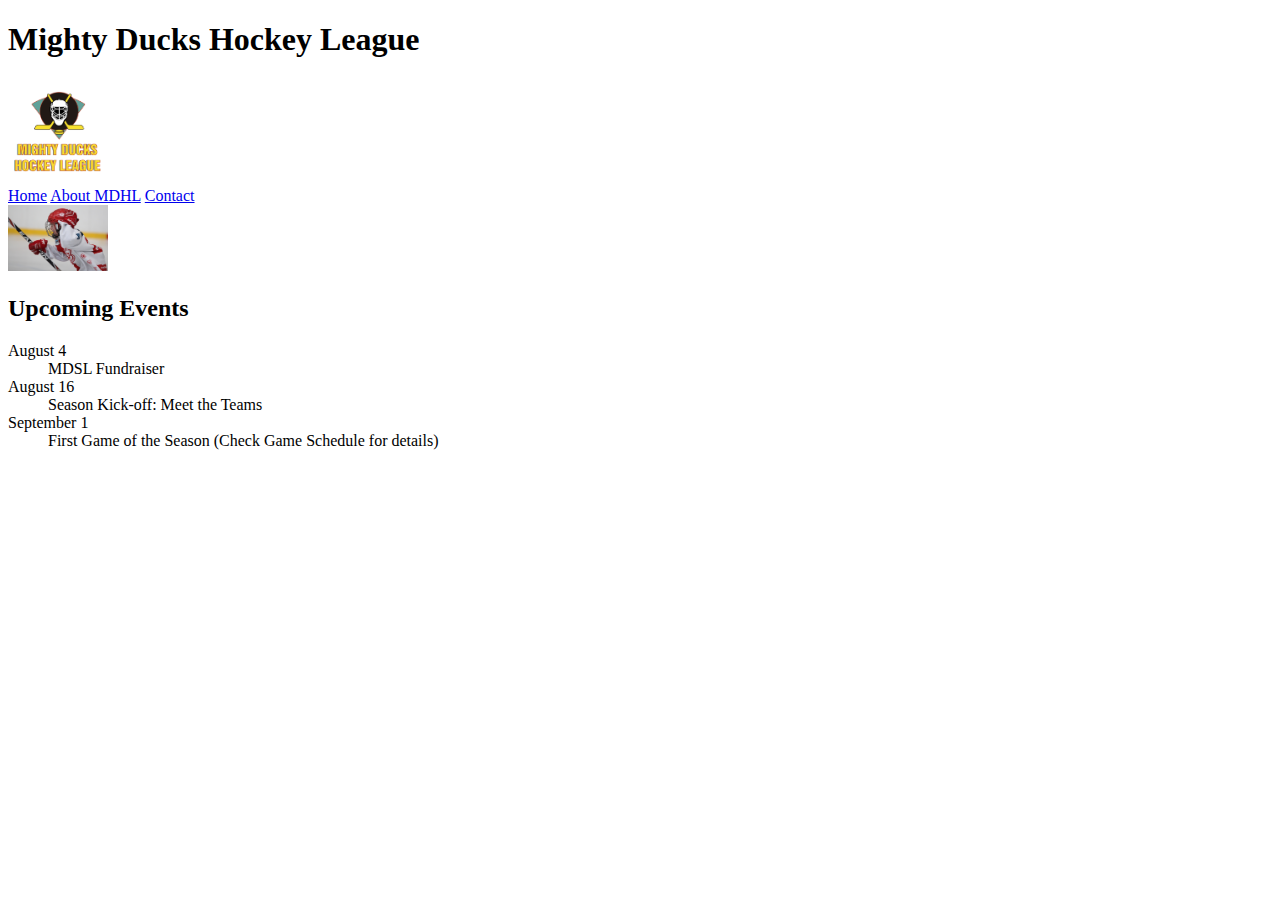
==== index.html @ 0066f307 "primer commit" ====
<!DOCTYPE html>
<html lang="en">
  <head>
    <meta charset="UTF-8" />
    <meta http-equiv="X-UA-Compatible" content="IE=edge" />
    <meta name="viewport" content="width=device-width, initial-scale=1.0" />
    <title>TASK 1</title>
    <link rel="icon" href="multimedia/Logo Mighty ducks-01.png" />
  </head>

  <body>
    <h1>Mighty Ducks Hockey League</h1>
    <img src="multimedia/Logo Mighty ducks-01.png" alt="Logo" width="100" />
    <nav>
      <a href="./index.html">Home</a>
      <a href="./about.html">About MDHL</a>
      <a href="./contact.html">Contact</a>
    </nav>
    <img src="multimedia/hockey  1.jpg" alt="Imagen 1" width="100" />
    <h2>Upcoming Events</h2>
    <dt>August 4</dt>
    <dd>MDSL Fundraiser</dd>
    <dt>August 16</dt>
    <dd>Season Kick-off: Meet the Teams</dd>
    <dt>September 1</dt>
    <dd>First Game of the Season (Check Game Schedule for details)</dd>
  </body>
</html>
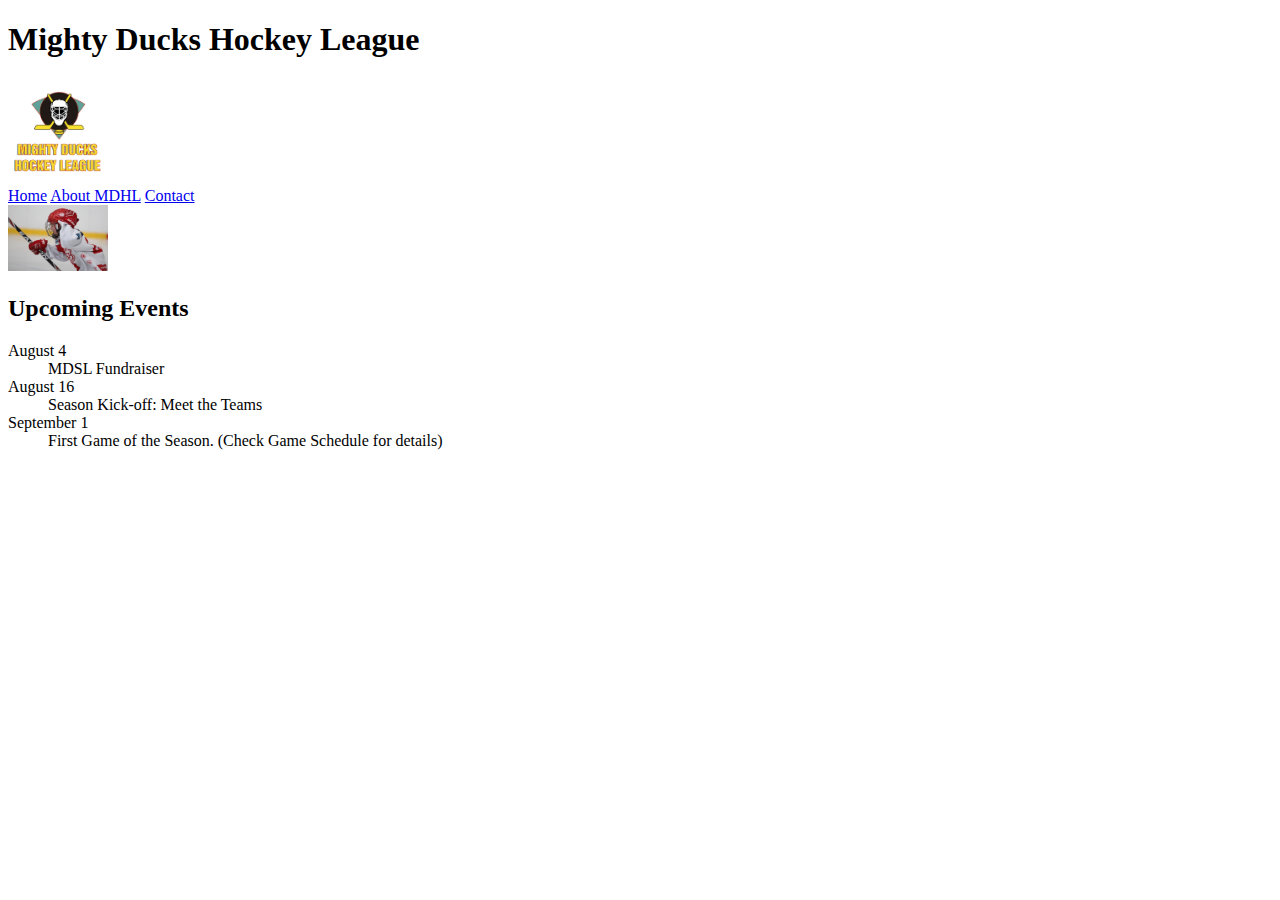
==== commit 33a204c7: "prueba" ====
--- a/index.html
+++ b/index.html
@@ -23,6 +23,6 @@
     <dt>August 16</dt>
     <dd>Season Kick-off: Meet the Teams</dd>
     <dt>September 1</dt>
-    <dd>First Game of the Season (Check Game Schedule for details)</dd>
+    <dd>First Game of the Season. (Check Game Schedule for details)</dd>
   </body>
 </html>
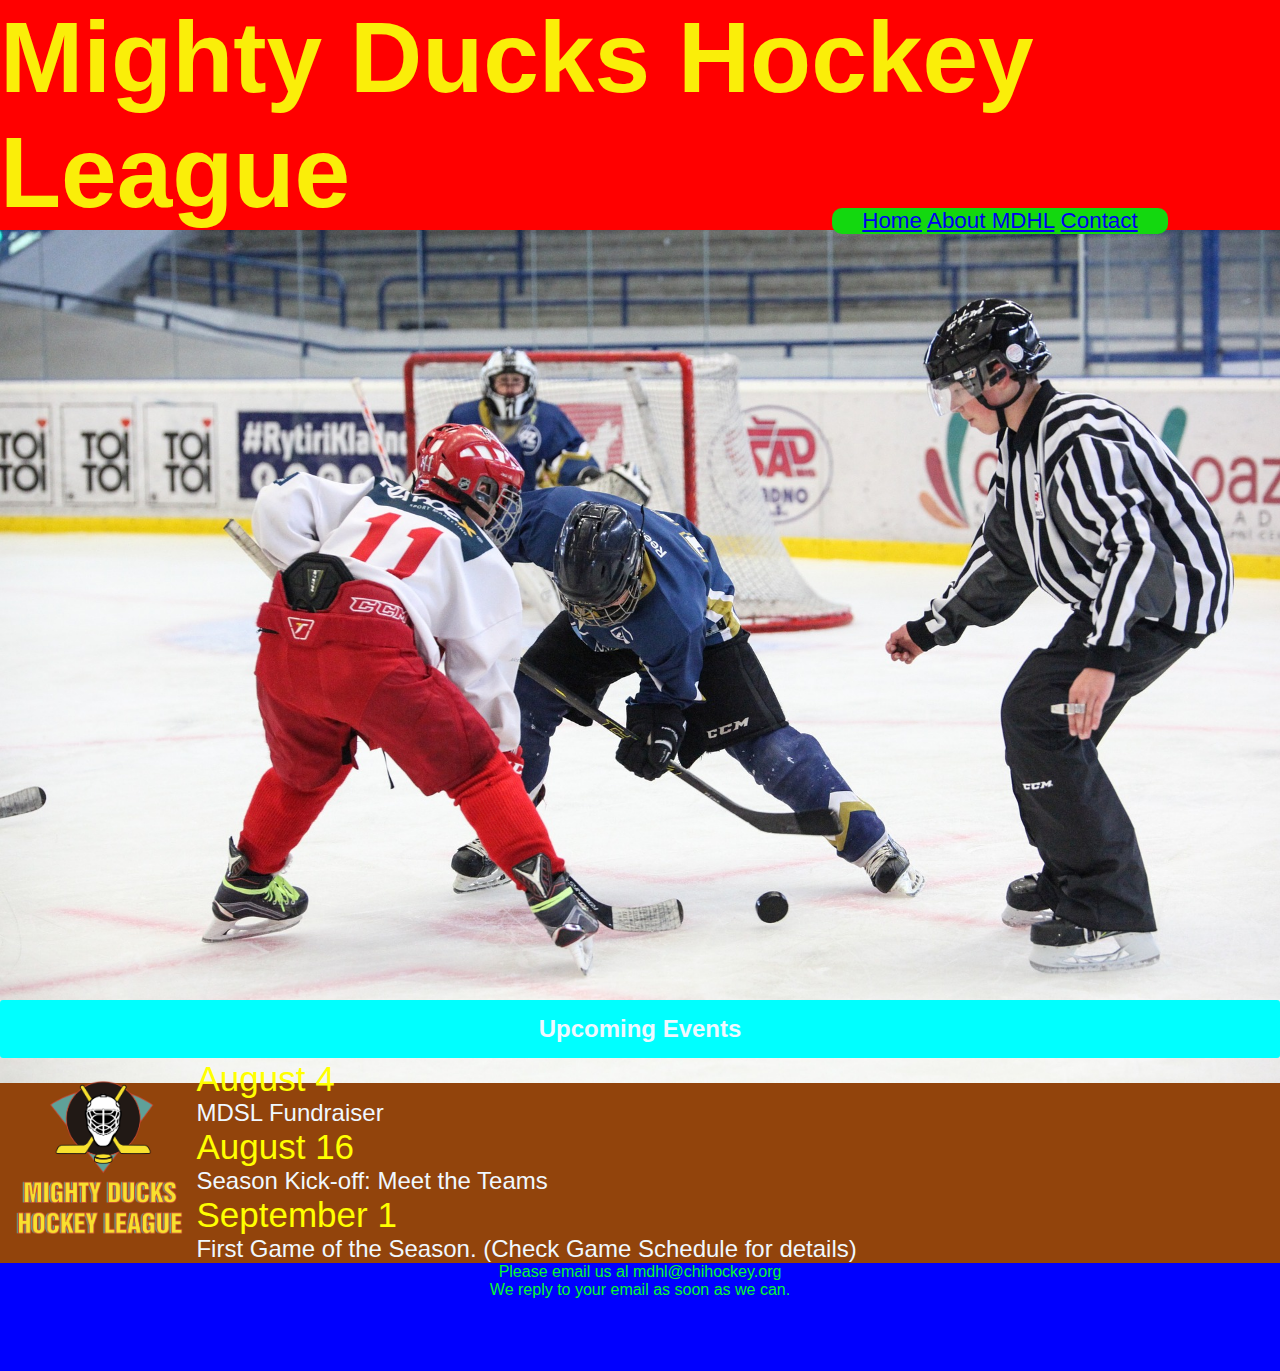
==== commit 2b41b432: "confeccion del css" ====
--- a/index.html
+++ b/index.html
@@ -6,23 +6,37 @@
     <meta name="viewport" content="width=device-width, initial-scale=1.0" />
     <title>TASK 1</title>
     <link rel="icon" href="multimedia/Logo Mighty ducks-01.png" />
+    <link rel="stylesheet" href="./estilos.css" />
   </head>
 
   <body>
-    <h1>Mighty Ducks Hockey League</h1>
-    <img src="multimedia/Logo Mighty ducks-01.png" alt="Logo" width="100" />
-    <nav>
-      <a href="./index.html">Home</a>
-      <a href="./about.html">About MDHL</a>
-      <a href="./contact.html">Contact</a>
-    </nav>
-    <img src="multimedia/hockey  1.jpg" alt="Imagen 1" width="100" />
-    <h2>Upcoming Events</h2>
-    <dt>August 4</dt>
-    <dd>MDSL Fundraiser</dd>
-    <dt>August 16</dt>
-    <dd>Season Kick-off: Meet the Teams</dd>
-    <dt>September 1</dt>
-    <dd>First Game of the Season. (Check Game Schedule for details)</dd>
+    <header>
+      <h1 class="titulo">Mighty Ducks Hockey League</h1>
+      <img src="multimedia/design1_image1.jpg" alt="design 1" />
+
+      <nav class="navegador">
+        <a href="./index.html">Home</a>
+        <a href="./about.html">About MDHL</a>
+        <a href="./contact.html">Contact</a>
+      </nav>
+    </header>
+    <main>
+      <h2 class="subtitulo">Upcoming Events</h2>
+      <img src="multimedia/Logo Mighty ducks-01.png" alt="Logo" class="logo" />
+
+      <div class="contenido">
+        <dt>August 4</dt>
+        <dd>MDSL Fundraiser</dd>
+        <dt>August 16</dt>
+        <dd>Season Kick-off: Meet the Teams</dd>
+        <dt>September 1</dt>
+        <dd>First Game of the Season. (Check Game Schedule for details)</dd>
+      </div>
+    </main>
+
+    <footer>
+      <p>Please email us al mdhl@chihockey.org</p>
+      <p>We reply to your email as soon as we can.</p>
+    </footer>
   </body>
 </html>
--- a/estilos.css
+++ b/estilos.css
@@ -0,0 +1,106 @@
+* {
+  padding: 0;
+  margin: 0;
+  box-sizing: border-box;
+  font-family: sans-serif;
+}
+
+body {
+  background-color: black;
+}
+
+header {
+  height: 13rem;
+  padding: 2rem;
+  background-color: red;
+  /*  position: relative;
+  /* position: sticky; */
+  height: 1000px;
+  top: 0;
+  z-index: 10;
+  padding: 0px;
+}
+
+nav {
+  background-color: #13d80f;
+  margin: 1rem;
+  padding: 0, 5rem;
+  text-decoration: none;
+  color: white;
+  font-size: 1.4rem;
+  border-radius: 10px;
+  display: inline-block;
+  width: 15em;
+  text-align: center;
+  position: absolute;
+  right: 6rem;
+  top: 12rem;
+}
+
+.navegador :hover {
+  background-color: darkorchid;
+  padding: 0.2rem 0.5rem;
+  border-radius: 20px;
+  text-decoration: none;
+  color: aliceblue;
+  box-shadow: 2px 1px 1px black;
+  transform: scale(1.2);
+}
+
+header img {
+  position: static;
+  width: 100%;
+}
+
+header h1 {
+  font-size: 100px;
+  font-family: Impact, Haettenschweiler, "Arial Narrow Bold", sans-serif;
+  text-align: left;
+  color: rgb(250, 238, 9);
+  display: inline-block;
+  /*  position: absolute; */
+}
+
+main {
+  background-color: rgb(146, 68, 12);
+  color: aliceblue;
+}
+
+.subtitulo {
+  position: relative;
+  text-align: center;
+  width: 100%;
+  background-color: aqua;
+  padding: 15px;
+  border-radius: 3px;
+}
+
+.logo {
+  position: relative;
+  left: 5px;
+  width: 15%;
+  display: inline-block;
+}
+
+.contenido {
+  display: inline-block;
+  width: 80%;
+  font-size: 1.5em;
+}
+
+dt {
+  font-size: 35px;
+  color: yellow;
+  text-align: left;
+}
+
+footer {
+  min-height: 12vh;
+  background-color: blue;
+  color: rgb(9, 247, 49);
+  text-align: center;
+}
+
+#titulo {
+  text-align: left;
+}
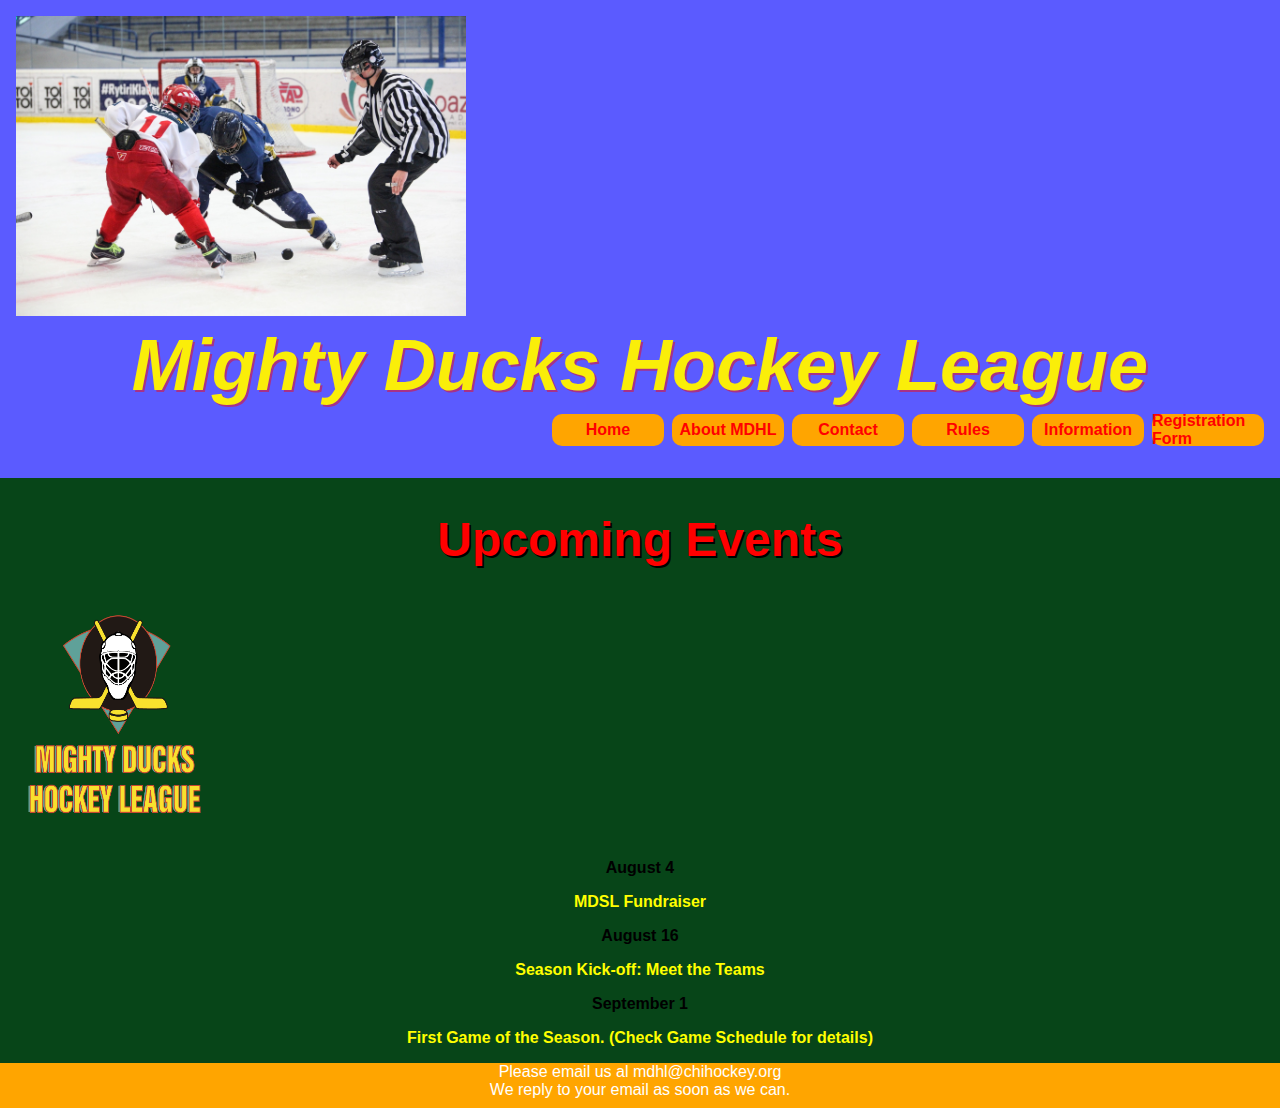
==== commit 420b8695: "task 3 y task4" ====
--- a/index.html
+++ b/index.html
@@ -5,26 +5,37 @@
     <meta http-equiv="X-UA-Compatible" content="IE=edge" />
     <meta name="viewport" content="width=device-width, initial-scale=1.0" />
     <title>TASK 1</title>
-    <link rel="icon" href="multimedia/Logo Mighty ducks-01.png" />
-    <link rel="stylesheet" href="./estilos.css" />
+    <link rel="icon" href="./assets/multimedia/Logo Mighty ducks-01.png" />
+    <link rel="stylesheet" href="./assets/estilos.css" />
   </head>
 
   <body>
     <header>
+      <img
+        class="design"
+        src="./assets/multimedia/design1_image1.jpg"
+        alt="design 1"
+      />
       <h1 class="titulo">Mighty Ducks Hockey League</h1>
-      <img src="multimedia/design1_image1.jpg" alt="design 1" />
 
-      <nav class="navegador">
+      <nav>
         <a href="./index.html">Home</a>
         <a href="./about.html">About MDHL</a>
         <a href="./contact.html">Contact</a>
+        <a href="./rules.html">Rules</a>
+        <a href="./information.html">Information</a>
+        <a href="./form.html">Registration Form</a>
       </nav>
     </header>
     <main>
       <h2 class="subtitulo">Upcoming Events</h2>
-      <img src="multimedia/Logo Mighty ducks-01.png" alt="Logo" class="logo" />
+      <img
+        src="./assets/multimedia/Logo Mighty ducks-01.png"
+        alt="Logo"
+        class="logo"
+      />
 
-      <div class="contenido">
+      <div id="Upcoming">
         <dt>August 4</dt>
         <dd>MDSL Fundraiser</dd>
         <dt>August 16</dt>
--- a/assets/estilos.css
+++ b/assets/estilos.css
@@ -0,0 +1,160 @@
+* {
+  margin: 0;
+  padding: 0;
+  box-sizing: border-box;
+  color: white;
+  font-family: sans-serif;
+}
+
+header {
+  min-height: 30vh;
+  background-color: rgba(0, 0, 255, 0.643);
+  padding: 1rem;
+  display: flex;
+  gap: 0.5rem;
+  align-items: center;
+  flex-wrap: wrap;
+  justify-content: space-between;
+}
+
+header img {
+  width: 50vh;
+}
+
+h1 {
+  width: 70%;
+  flex-grow: 1;
+  font-size: 4.5rem;
+  color: rgba(186, 175, 13, 0.78);
+  text-shadow: 2px 2px rgba(255, 2, 2, 0.466);
+  font-style: italic;
+  font-family: Impact, Haettenschweiler, "Arial Narrow Bold", sans-serif;
+  text-align: center;
+  color: rgb(250, 238, 9);
+  /* display: inline-block; */
+}
+
+nav {
+  height: 3rem;
+  width: 100%;
+  display: flex;
+  gap: 0.5rem;
+  flex-wrap: wrap;
+  justify-content: flex-end;
+}
+
+nav a {
+  height: 2rem;
+  width: 7rem;
+  background-color: orange;
+  color: red;
+  font-weight: bolder;
+  text-decoration: none;
+  display: flex;
+  align-items: center;
+  justify-content: center;
+  border-radius: 10px;
+}
+
+#Upcoming {
+  font-weight: bolder;
+  text-decoration: none;
+}
+
+#Upcoming dt {
+  padding: 1rem;
+  color: black;
+  text-align: center;
+}
+
+#Upcoming dd {
+  color: yellow;
+  text-align: center;
+}
+
+#about {
+  width: 60%;
+  font-weight: bolder;
+  text-align: justify;
+  align-self: center;
+}
+
+#about dt {
+  font-size: 1.5rem;
+  text-align: center;
+  color: red;
+}
+
+main {
+  min-height: 65vh;
+  background-color: rgb(7, 69, 24);
+  padding: 1rem;
+  display: flex;
+  flex-direction: column;
+  flex-wrap: wrap;
+}
+
+#rules {
+  width: 60%;
+  font-weight: bolder;
+  text-align: justify;
+  align-self: center;
+}
+
+#rules h2 {
+  font-size: 2rem;
+}
+
+#rules h3 {
+  text-align: center;
+  font-size: 2.5rem;
+  color: red;
+  text-shadow: 2px 2px rgba(0, 0, 0, 329);
+  margin-bottom: 1rem;
+}
+
+h2 {
+  text-align: center;
+  font-size: 3rem;
+  color: red;
+  text-shadow: 2px 2px rgba(0, 0, 0, 329);
+  margin-bottom: 1rem;
+  padding: 14px;
+  margin: 4px;
+}
+
+.logo {
+  width: 200px;
+  flex-grow: 1;
+}
+
+.contenido {
+  font-size: 1rem;
+  color: orange;
+}
+
+#fechas {
+  width: 50%;
+  padding: 1rem;
+  background-color: red;
+  font-size: 1rem;
+  text-align: center;
+  color: black;
+  margin: 1rem;
+  align-self: center;
+  align-content: center;
+}
+
+footer {
+  min-height: 5vh;
+  background-color: orange;
+}
+
+footer p {
+  text-align: center;
+}
+
+iframe {
+  border-radius: 0.5rem;
+  margin: 1rem;
+}
